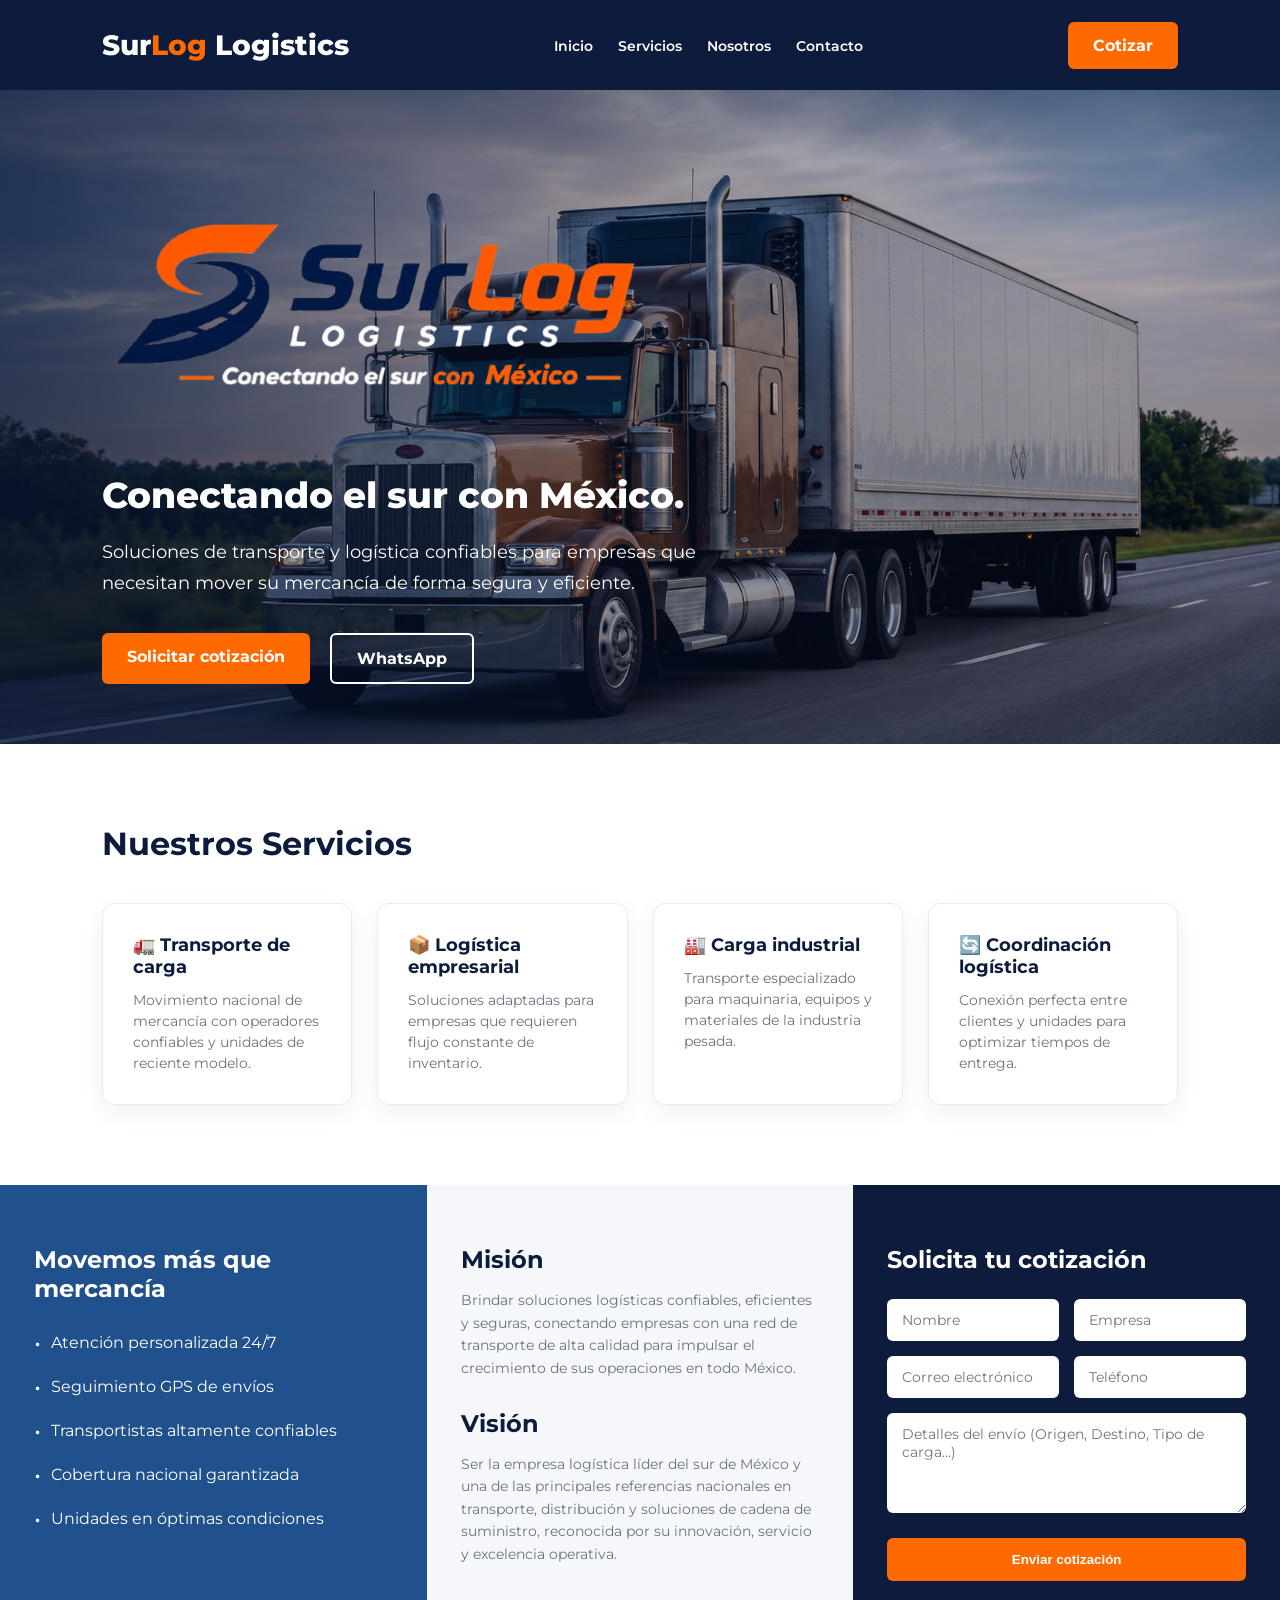
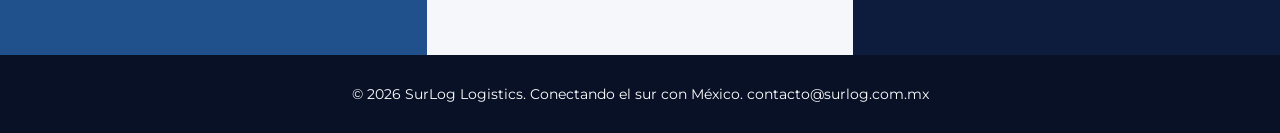
==== index.html @ a4aa4a28 "Update index.html" ====
<!DOCTYPE html>
<html lang="es">
<head>
<meta charset="UTF-8">
<meta name="viewport" content="width=device-width, initial-scale=1.0">
<title>SurLog Logistics</title>
<link rel="icon" type="image/png" href="./IMG_5082.png?v=3>
<link rel="preconnect" href="https://fonts.googleapis.com">
<link rel="preconnect" href="https://fonts.gstatic.com" crossorigin>
<link href="https://fonts.googleapis.com/css2?family=Montserrat:wght@400;500;600;700;800&family=Montserrat+Alternates:wght@500;700&display=swap" rel="stylesheet">

<style>
/* =========================
   VARIABLES CORPORATIVAS
========================= */
:root {
    --azul: #0D1B3D;
    --azul-claro: #21518C; /* Para la columna izquierda inferior */
    --naranja: #FF6A00;
    --gris: #6B7280;
    --gris-fondo: #F5F7FA;
    --blanco: #FFFFFF;
}

* {
    margin: 0;
    padding: 0;
    box-sizing: border-box;
}

html {
    scroll-behavior: smooth;
}

body {
    font-family: 'Montserrat', sans-serif;
    color: var(--azul);
    background: var(--gris-fondo);
}

a {
    text-decoration: none;
}

/* ================= HEADER ================= */
header {
    height: 90px;
    background: var(--azul);
    display: flex;
    align-items: center;
    justify-content: space-between;
    padding: 0 8%;
    position: sticky;
    top: 0;
    z-index: 1000;
}

.logo {
    color: white;
    font-size: 28px;
    font-weight: 800;
}

.logo span {
    color: var(--naranja);
}

nav ul {
    display: flex;
    gap: 25px;
    list-style: none;
}

nav a {
    color: white;
    font-size: 14px;
    font-weight: 600;
    transition: color 0.3s;
}

nav a:hover {
    color: var(--naranja);
}

.btn {
    background: var(--naranja);
    color: white;
    padding: 14px 25px;
    border-radius: 6px;
    font-weight: 700;
    border: none;
    cursor: pointer;
    transition: background 0.3s ease;
}

.btn:hover {
    background: #e65f00;
}

.btn-outline {
    border: 2px solid white;
    color: white;
    padding: 14px 25px;
    border-radius: 6px;
    font-weight: 700;
    transition: background 0.3s, color 0.3s;
}

.btn-outline:hover {
    background: white;
    color: var(--azul);
}

/* ================= HERO ================= */
.hero{ min-height: 500px; 
   display: flex;
   align-items: center;
   padding: 60px 8%;
   background: 
   linear-gradient(to right, rgba(13,27,61,.55), 
   rgba(13,27,61,.20)), url("camion.png.png"); 
   background-size: cover; 
   background-position: 45% center; 
   background-repeat: no-repeat; 
}

.hero-content {
    max-width: 650px;
   PADDING-TOP: 0;
}

.hero-logo-img {
    width: 560px;
    max-width: 100%;
    height: auto;
    margin-bottom: 25px;
    display: block;
}

.hero-content{
    max-width:600px;
    padding-top:20px;
}
   
.hero h1 {
    font-size: 35.5px; /* Antes 48px */
    color: #fff;
    line-height: 1.2;
    margin-bottom: 20px;
    font-weight: 800;
}

.hero p {
    color: #fff;
    font-size: 18px;   /* Antes era 18px */
    line-height: 1.7;
    margin-bottom: 35px;
    max-width: 600px;  /* Evita que el texto quede demasiado largo */
}

.botones {
    display: flex;
    gap: 20px;
}

/* ================= SERVICIOS ================= */
.seccion-servicios {
    padding: 80px 8%;
    background: white;
}

.seccion-servicios h2 {
    font-size: 32px;
    margin-bottom: 40px;
}

.servicios {
    display: grid;
    grid-template-columns: repeat(4, 1fr);
    gap: 25px;
}

.card {
    padding: 30px;
    background: white;
    border-radius: 12px;
    box-shadow: 0 8px 25px rgba(0,0,0,.06);
    transition: transform .3s;
    border: 1px solid #eaeaea;
}

.card:hover {
    transform: translateY(-5px);
}

.card h3 {
    margin-bottom: 12px;
    font-size: 18px;
}

.card p {
    font-size: 14px;
    color: var(--gris);
    line-height: 1.5;
}

/* ================= TRES COLUMNAS INFERIORES ================= */
.info-grid {
    display: grid;
    grid-template-columns: 1fr 1fr 1fr;
    max-width: 100%;
}

/* Columna Izquierda (Confianza) */
.col-confianza {
    background: var(--azul-claro);
    color: white;
    padding: 60px 8%;
}

.col-confianza h3 {
    font-size: 24px;
    margin-bottom: 25px;
}

.col-confianza ul {
    list-style: none;
}

.col-confianza li {
    font-size: 16px;
    margin-bottom: 15px;
    display: flex;
    align-items: center;
    gap: 10px;
}

.col-confianza li::before {
    content: '•';
    color: white;
    font-size: 24px;
}

/* Columna Centro (Misión y Visión) */
.col-mision {
    background: var(--gris-fondo);
    padding: 60px 8%;
}

.col-mision h3 {
    font-size: 24px;
    margin-bottom: 15px;
    color: var(--azul);
}

.col-mision p {
    font-size: 14px;
    color: var(--gris);
    line-height: 1.6;
    margin-bottom: 30px;
}

/* Columna Derecha (Formulario) */
.col-formulario {
    background: var(--azul);
    color: white;
    padding: 60px 8%;
}

.col-formulario h3 {
    font-size: 24px;
    margin-bottom: 25px;
}

form {
    display: grid;
    gap: 15px;
}

.form-row {
    display: grid;
    grid-template-columns: 1fr 1fr;
    gap: 15px;
}

input, textarea {
    padding: 12px 15px;
    border: none;
    border-radius: 6px;
    font-family: inherit;
    font-size: 14px;
    width: 100%;
}

textarea {
    min-height: 100px;
    resize: vertical;
}

.col-formulario .btn {
    width: 100%;
    margin-top: 10px;
}

/* ================= FOOTER ================= */
footer {
    background: #081126;
    color: white;
    padding: 30px 8%;
    text-align: center;
    font-size: 14px;
}

/* ================= MOVIL ================= */
@media(max-width: 1024px){
    .info-grid {
        grid-template-columns: 1fr;
    }
    .servicios {
        grid-template-columns: 1fr 1fr;
    }
}

@media(max-width: 768px){
    header {
        flex-direction: column;
        height: auto;
        padding: 20px;
    }
    nav ul {
        margin: 20px 0;
        flex-wrap: wrap;
        justify-content: center;
    }
    .hero h1 {
        font-size: 36px;
    }
    .hero-logo-img {
        max-width: 250px;
    }
    .botones {
        flex-direction: column;
    }
    .servicios {
        grid-template-columns: 1fr;
    }
    .form-row {
        grid-template-columns: 1fr;
    }
}
</style>
</head>

<body>

<header>
    <div class="logo">
        Sur<span>Log</span> Logistics
    </div>
    <nav>
        <ul>
            <li><a href="#inicio">Inicio</a></li>
            <li><a href="#servicios">Servicios</a></li>
            <li><a href="#nosotros">Nosotros</a></li>
            <li><a href="#contacto">Contacto</a></li>
        </ul>
    </nav>
    <a href="#contacto" class="btn">Cotizar</a>
</header>

<section class="hero" id="inicio">
    <div class="hero-content">
        <!-- AQUÍ VA TU LOGO. ASEGÚRATE DE QUE EL ARCHIVO SEA UN PNG TRANSPARENTE Y SE LLAME logo.png -->
        <img src="gtg.png" alt="SurLog Logistics Logo" class="hero-logo-img">
        
        <h1>Conectando el sur con México.</h1>
        <p>Soluciones de transporte y logística confiables para empresas que necesitan mover su mercancía de forma segura y eficiente.</p>
        <div class="botones">
            <a class="btn" href="#contacto">Solicitar cotización</a>
            <a class="btn-outline" href="https://wa.me/529932814109" target="_blank">WhatsApp</a>
        </div>
    </div>
</section>

<section class="seccion-servicios" id="servicios">
    <h2>Nuestros Servicios</h2>
    <div class="servicios">
        <div class="card">
            <h3>🚛 Transporte de carga</h3>
            <p>Movimiento nacional de mercancía con operadores confiables y unidades de reciente modelo.</p>
        </div>
        <div class="card">
            <h3>📦 Logística empresarial</h3>
            <p>Soluciones adaptadas para empresas que requieren flujo constante de inventario.</p>
        </div>
        <div class="card">
            <h3>🏭 Carga industrial</h3>
            <p>Transporte especializado para maquinaria, equipos y materiales de la industria pesada.</p>
        </div>
        <div class="card">
            <h3>🔄 Coordinación logística</h3>
            <p>Conexión perfecta entre clientes y unidades para optimizar tiempos de entrega.</p>
        </div>
    </div>
</section>

<!-- SECCIÓN INFERIOR 3 COLUMNAS -->
<section class="info-grid" id="nosotros">
    
    <!-- Columna 1: Confianza -->
    <div class="col-confianza">
        <h3>Movemos más que mercancía</h3>
        <ul>
            <li>Atención personalizada 24/7</li>
            <li>Seguimiento GPS de envíos</li>
            <li>Transportistas altamente confiables</li>
            <li>Cobertura nacional garantizada</li>
            <li>Unidades en óptimas condiciones</li>
        </ul>
    </div>

    <!-- Columna 2: Misión y Visión -->
    <div class="col-mision">
        <h3>Misión</h3>
        <p>Brindar soluciones logísticas confiables, eficientes y seguras, conectando empresas con una red de transporte de alta calidad para impulsar el crecimiento de sus operaciones en todo México.</p>
        
        <h3>Visión</h3>
        <p>Ser la empresa logística líder del sur de México y una de las principales referencias nacionales en transporte, distribución y soluciones de cadena de suministro, reconocida por su innovación, servicio y excelencia operativa.</p>
    </div>

    <!-- Columna 3: Formulario -->
    <div class="col-formulario" id="contacto">
        <h3>Solicita tu cotización</h3>
        <form action="https://formsubmit.co/cotizaciones@surlog.com.mx" method="POST">
         <input type="hidden" name="_subject" value="Nueva cotización SurLog Logistics">
         <input type="hidden" name="_captcha" value="false">
         <input type="hidden" name="_template" value="table">
         <input type="hidden" name="_next" value="https://surlog.com.mx">
            <div class="form-row">
            
            <input type="text" name="Nombre" placeholder="Nombre" required>
            <input type="text" name="Empresa" placeholder="Empresa">
            <input type="email" name="Correo" placeholder="Correo electrónico" required>
            <input type="tel" name="Telefono" placeholder="Teléfono">
            </div>
            
            <textarea
            name="Detalles"
            placeholder="Detalles del envío (Origen, Destino, Tipo de carga...)"
            required></textarea>
            <button class="btn" type="submit">
             Enviar cotización
            </button>
        </form>
    </div>

</section>

<footer>
    <p>© 2026 SurLog Logistics. Conectando el sur con México. contacto@surlog.com.mx</p>
</footer>

</body>
</html>
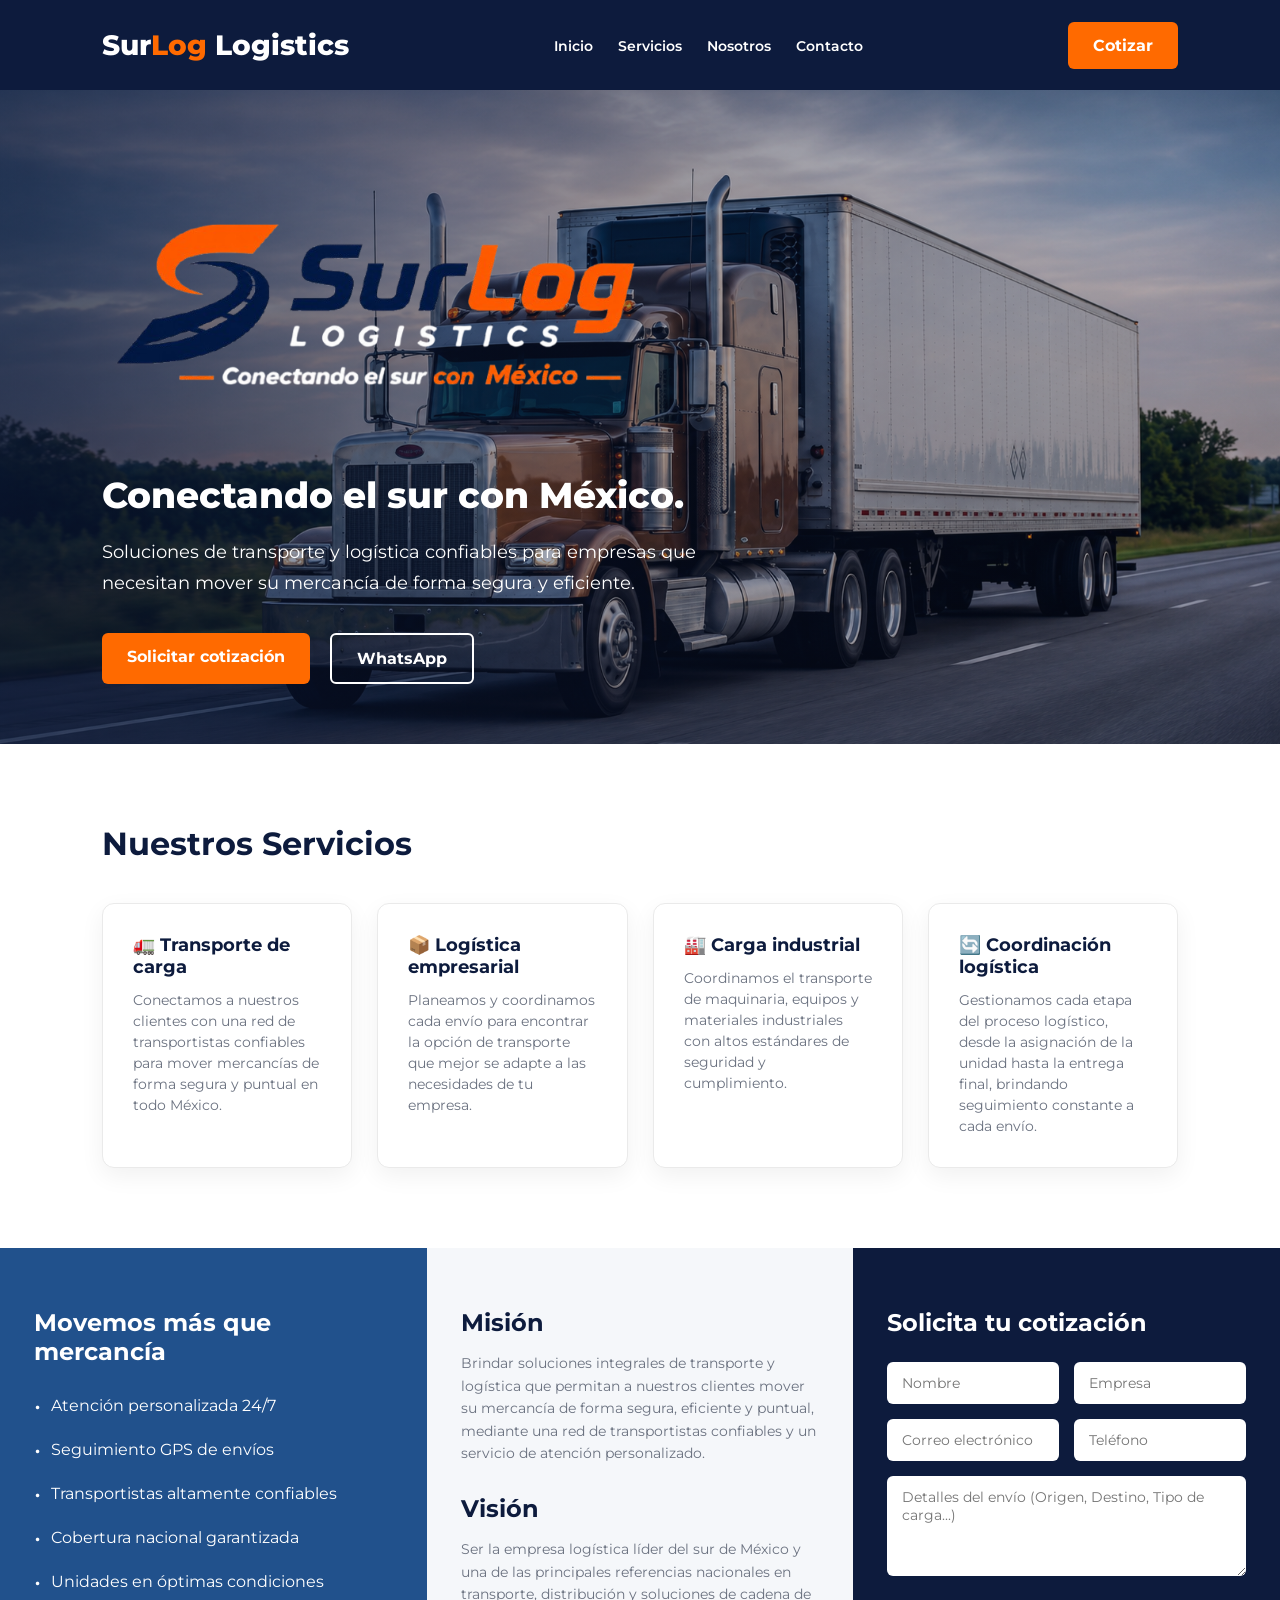
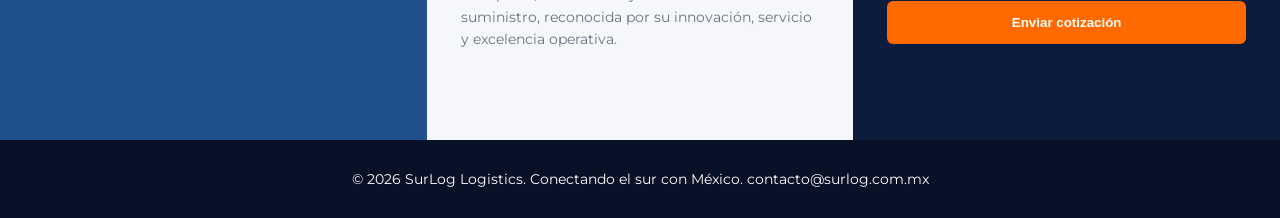
==== commit b1f2affc: "Update index.html" ====
--- a/index.html
+++ b/index.html
@@ -112,7 +112,7 @@
 }
 
 /* ================= HERO ================= */
-.hero{ min-height: 500px; 
+.hero{ min-height: 400px; 
    display: flex;
    align-items: center;
    padding: 60px 8%;
@@ -387,19 +387,19 @@
     <div class="servicios">
         <div class="card">
             <h3>🚛 Transporte de carga</h3>
-            <p>Movimiento nacional de mercancía con operadores confiables y unidades de reciente modelo.</p>
+            <p>Conectamos a nuestros clientes con una red de transportistas confiables para mover mercancías de forma segura y puntual en todo México.</p>
         </div>
         <div class="card">
             <h3>📦 Logística empresarial</h3>
-            <p>Soluciones adaptadas para empresas que requieren flujo constante de inventario.</p>
+            <p>Planeamos y coordinamos cada envío para encontrar la opción de transporte que mejor se adapte a las necesidades de tu empresa.</p>
         </div>
         <div class="card">
             <h3>🏭 Carga industrial</h3>
-            <p>Transporte especializado para maquinaria, equipos y materiales de la industria pesada.</p>
+            <p>Coordinamos el transporte de maquinaria, equipos y materiales industriales con altos estándares de seguridad y cumplimiento.</p>
         </div>
         <div class="card">
             <h3>🔄 Coordinación logística</h3>
-            <p>Conexión perfecta entre clientes y unidades para optimizar tiempos de entrega.</p>
+            <p>Gestionamos cada etapa del proceso logístico, desde la asignación de la unidad hasta la entrega final, brindando seguimiento constante a cada envío.</p>
         </div>
     </div>
 </section>
@@ -422,10 +422,15 @@
     <!-- Columna 2: Misión y Visión -->
     <div class="col-mision">
         <h3>Misión</h3>
-        <p>Brindar soluciones logísticas confiables, eficientes y seguras, conectando empresas con una red de transporte de alta calidad para impulsar el crecimiento de sus operaciones en todo México.</p>
+        <p>Brindar soluciones integrales de transporte y logística que permitan a nuestros 
+           clientes mover su mercancía de forma segura, eficiente y puntual,
+           mediante una red de transportistas confiables y un servicio de atención personalizado.</p>
         
         <h3>Visión</h3>
-        <p>Ser la empresa logística líder del sur de México y una de las principales referencias nacionales en transporte, distribución y soluciones de cadena de suministro, reconocida por su innovación, servicio y excelencia operativa.</p>
+        <p>Ser la empresa logística líder del sur de México y una de las
+           principales referencias nacionales en transporte,
+           distribución y soluciones de cadena de suministro, 
+           reconocida por su innovación, servicio y excelencia operativa.</p>
     </div>
 
     <!-- Columna 3: Formulario -->
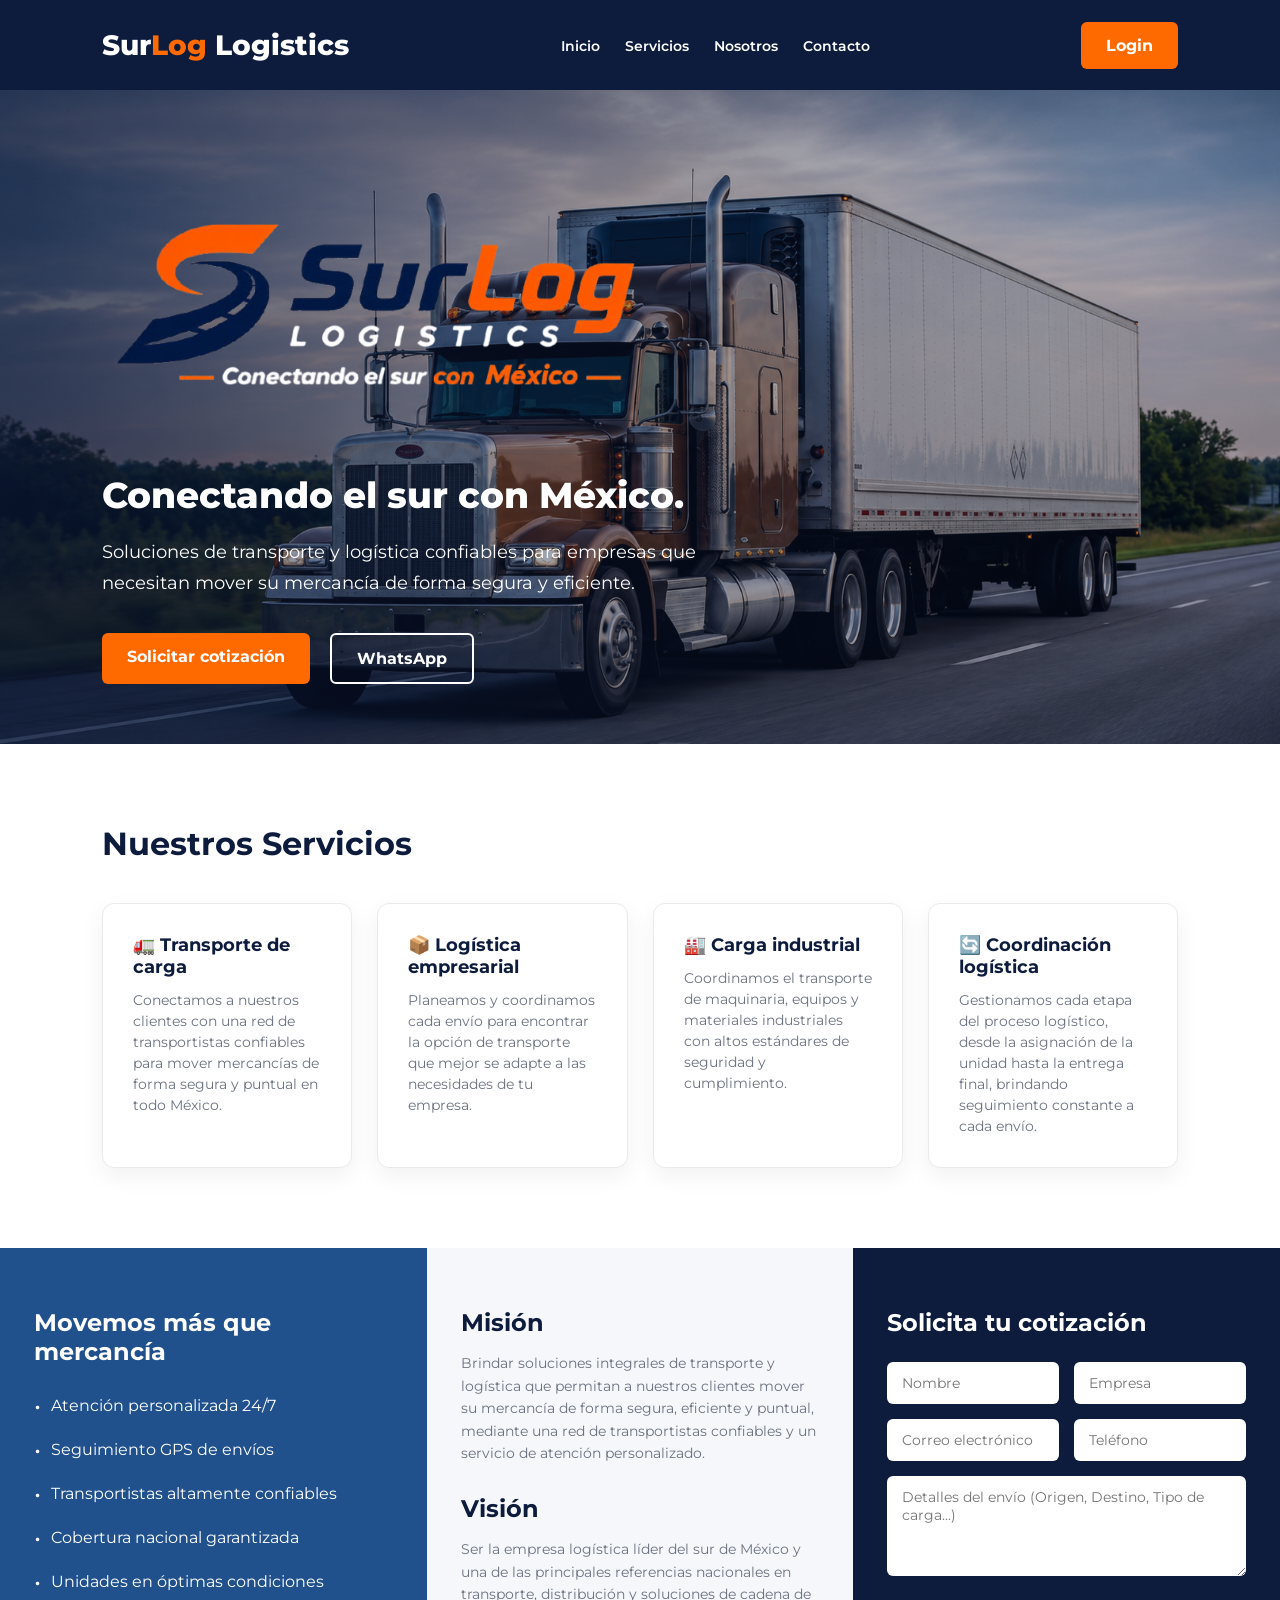
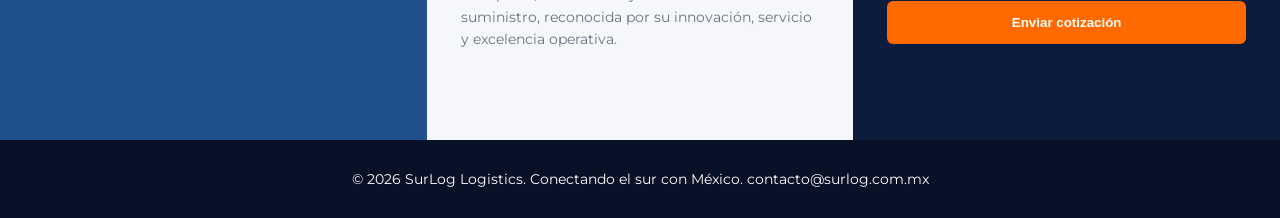
==== commit 5d59e1f4: "Actualizar index.html" ====
--- a/index.html
+++ b/index.html
@@ -365,7 +365,7 @@
             <li><a href="#contacto">Contacto</a></li>
         </ul>
     </nav>
-    <a href="#contacto" class="btn">Cotizar</a>
+    <a href="/portal" class="btn">Login </a>
 </header>
 
 <section class="hero" id="inicio">
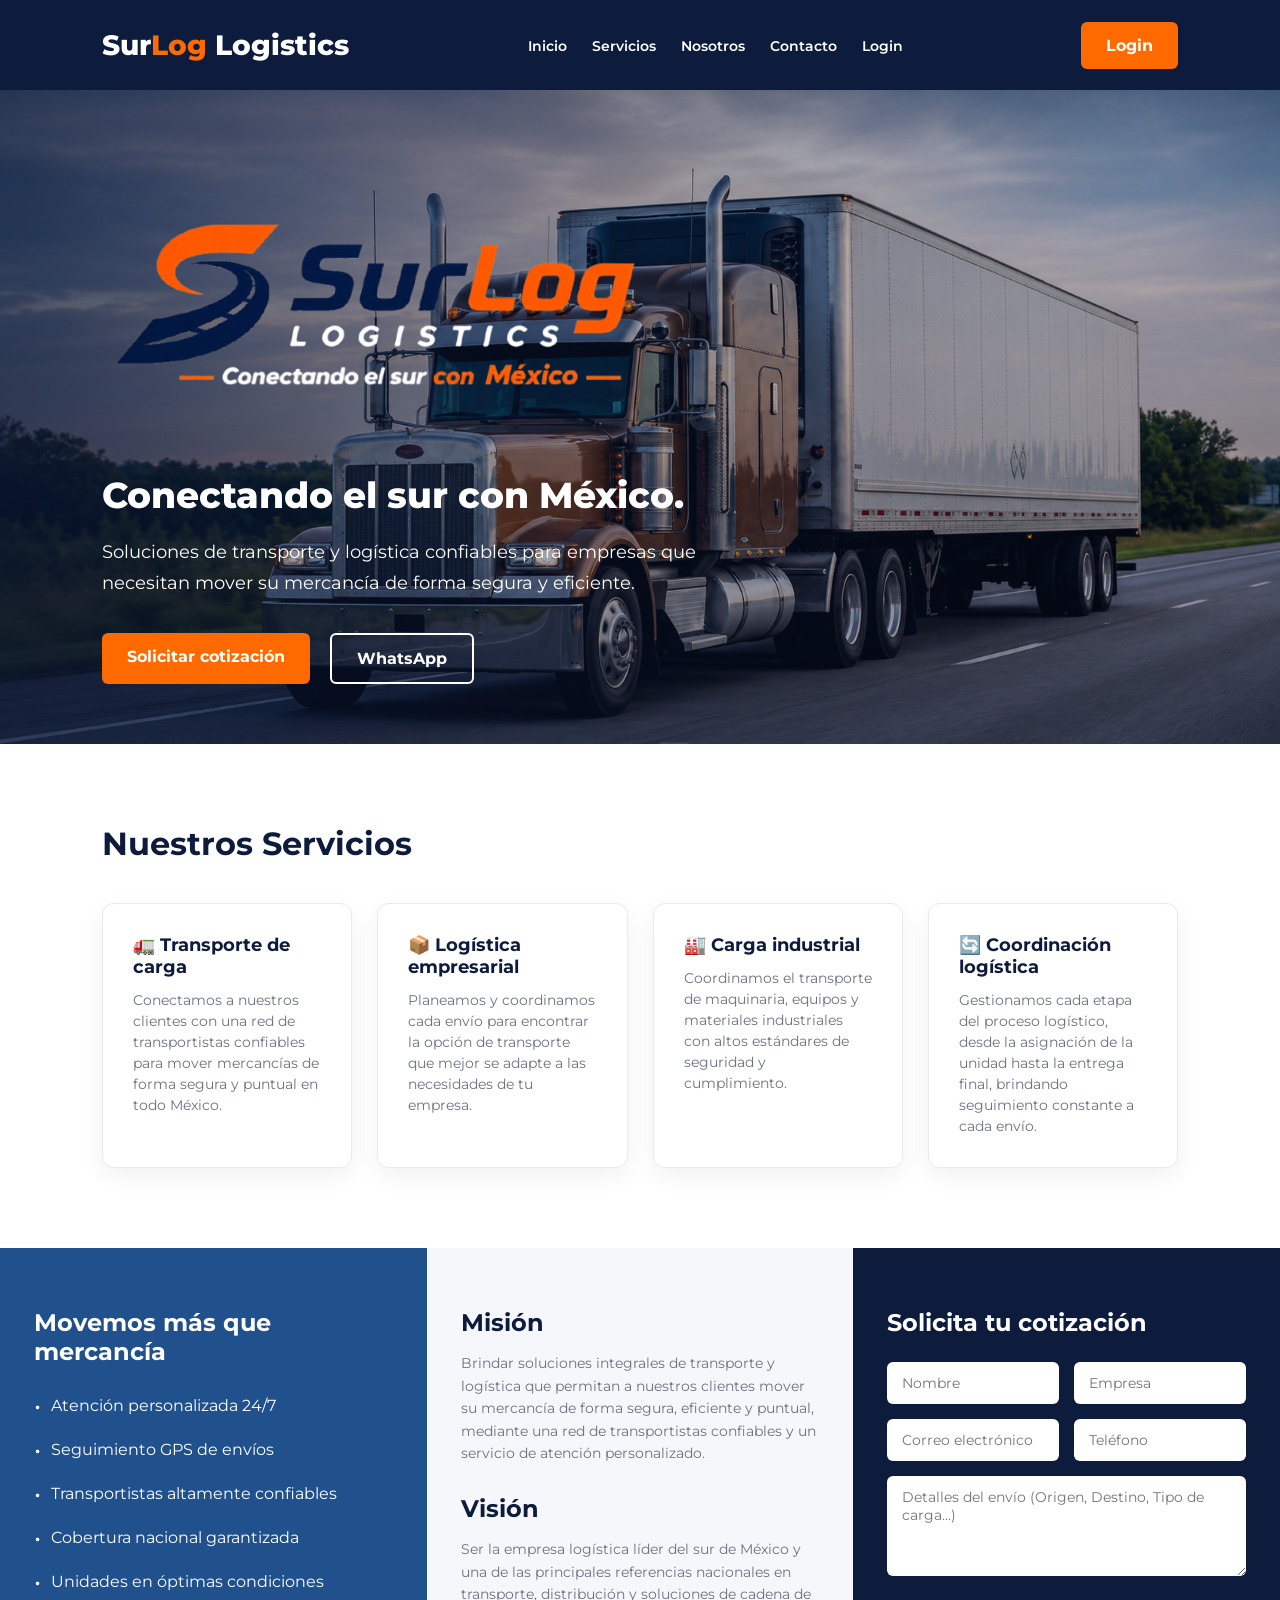
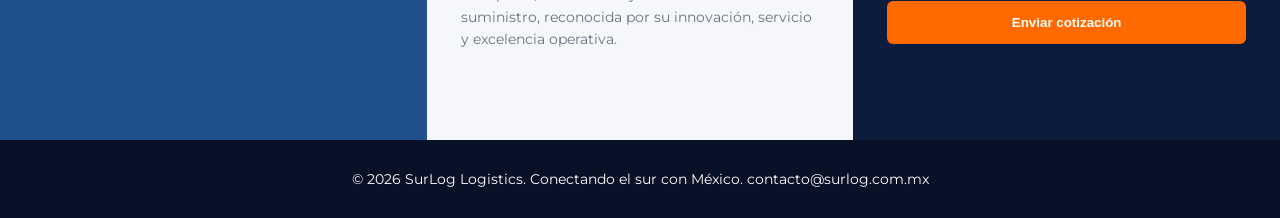
==== commit 8e387b59: "Actualizar index.html" ====
--- a/index.html
+++ b/index.html
@@ -10,6 +10,76 @@
 <link href="https://fonts.googleapis.com/css2?family=Montserrat:wght@400;500;600;700;800&family=Montserrat+Alternates:wght@500;700&display=swap" rel="stylesheet">
 
 <style>
+
+/*=========================
+MENU HAMBURGUESA
+=========================*/
+
+.menu-toggle{
+    display:none;
+    background:transparent;
+    border:none;
+    color:white;
+    font-size:32px;
+    cursor:pointer;
+}
+
+/* CELULAR */
+
+@media(max-width:768px){
+
+header{
+    flex-direction:row;
+    justify-content:space-between;
+    padding:15px 20px;
+}
+
+.menu-toggle{
+    display:block;
+}
+
+nav ul{
+    display:none;
+    position:absolute;
+    top:90px;
+    left:0;
+    width:100%;
+    background:#0D1B3D;
+    flex-direction:column;
+    text-align:center;
+    padding:20px 0;
+    gap:20px;
+    animation:menu .3s ease;
+}
+
+nav ul.active{
+    display:flex;
+}
+
+nav a{
+    font-size:18px;
+}
+
+.btn{
+    display:none;
+}
+
+}
+
+@keyframes menu{
+
+from{
+    opacity:0;
+    transform:translateY(-15px);
+}
+
+to{
+    opacity:1;
+    transform:translateY(0);
+}
+
+}
+
 /* =========================
    VARIABLES CORPORATIVAS
 ========================= */
@@ -358,12 +428,19 @@
         Sur<span>Log</span> Logistics
     </div>
     <nav>
-        <ul>
-            <li><a href="#inicio">Inicio</a></li>
-            <li><a href="#servicios">Servicios</a></li>
-            <li><a href="#nosotros">Nosotros</a></li>
-            <li><a href="#contacto">Contacto</a></li>
-        </ul>
+ <nav>
+    <button class="menu-toggle" id="menu-toggle">
+        ☰
+    </button>
+
+    <ul id="menu">
+        <li><a href="#inicio">Inicio</a></li>
+        <li><a href="#servicios">Servicios</a></li>
+        <li><a href="#nosotros">Nosotros</a></li>
+        <li><a href="#contacto">Contacto</a></li>
+        <li><a href="/login">Login</a></li>
+    </ul>
+</nav>
     </nav>
     <a href="/portal" class="btn">Login </a>
 </header>
@@ -464,6 +541,36 @@
 <footer>
     <p>© 2026 SurLog Logistics. Conectando el sur con México. contacto@surlog.com.mx</p>
 </footer>
-
+<script>
+
+const boton = document.getElementById("menu-toggle");
+const menu = document.getElementById("menu");
+
+boton.addEventListener("click",()=>{
+
+    menu.classList.toggle("active");
+
+    if(menu.classList.contains("active")){
+        boton.innerHTML="✕";
+    }else{
+        boton.innerHTML="☰";
+    }
+
+});
+
+//Cerrar menú al seleccionar una opción
+
+document.querySelectorAll("#menu a").forEach(link=>{
+
+    link.addEventListener("click",()=>{
+
+        menu.classList.remove("active");
+        boton.innerHTML="☰";
+
+    });
+
+});
+
+</script>
 </body>
 </html>
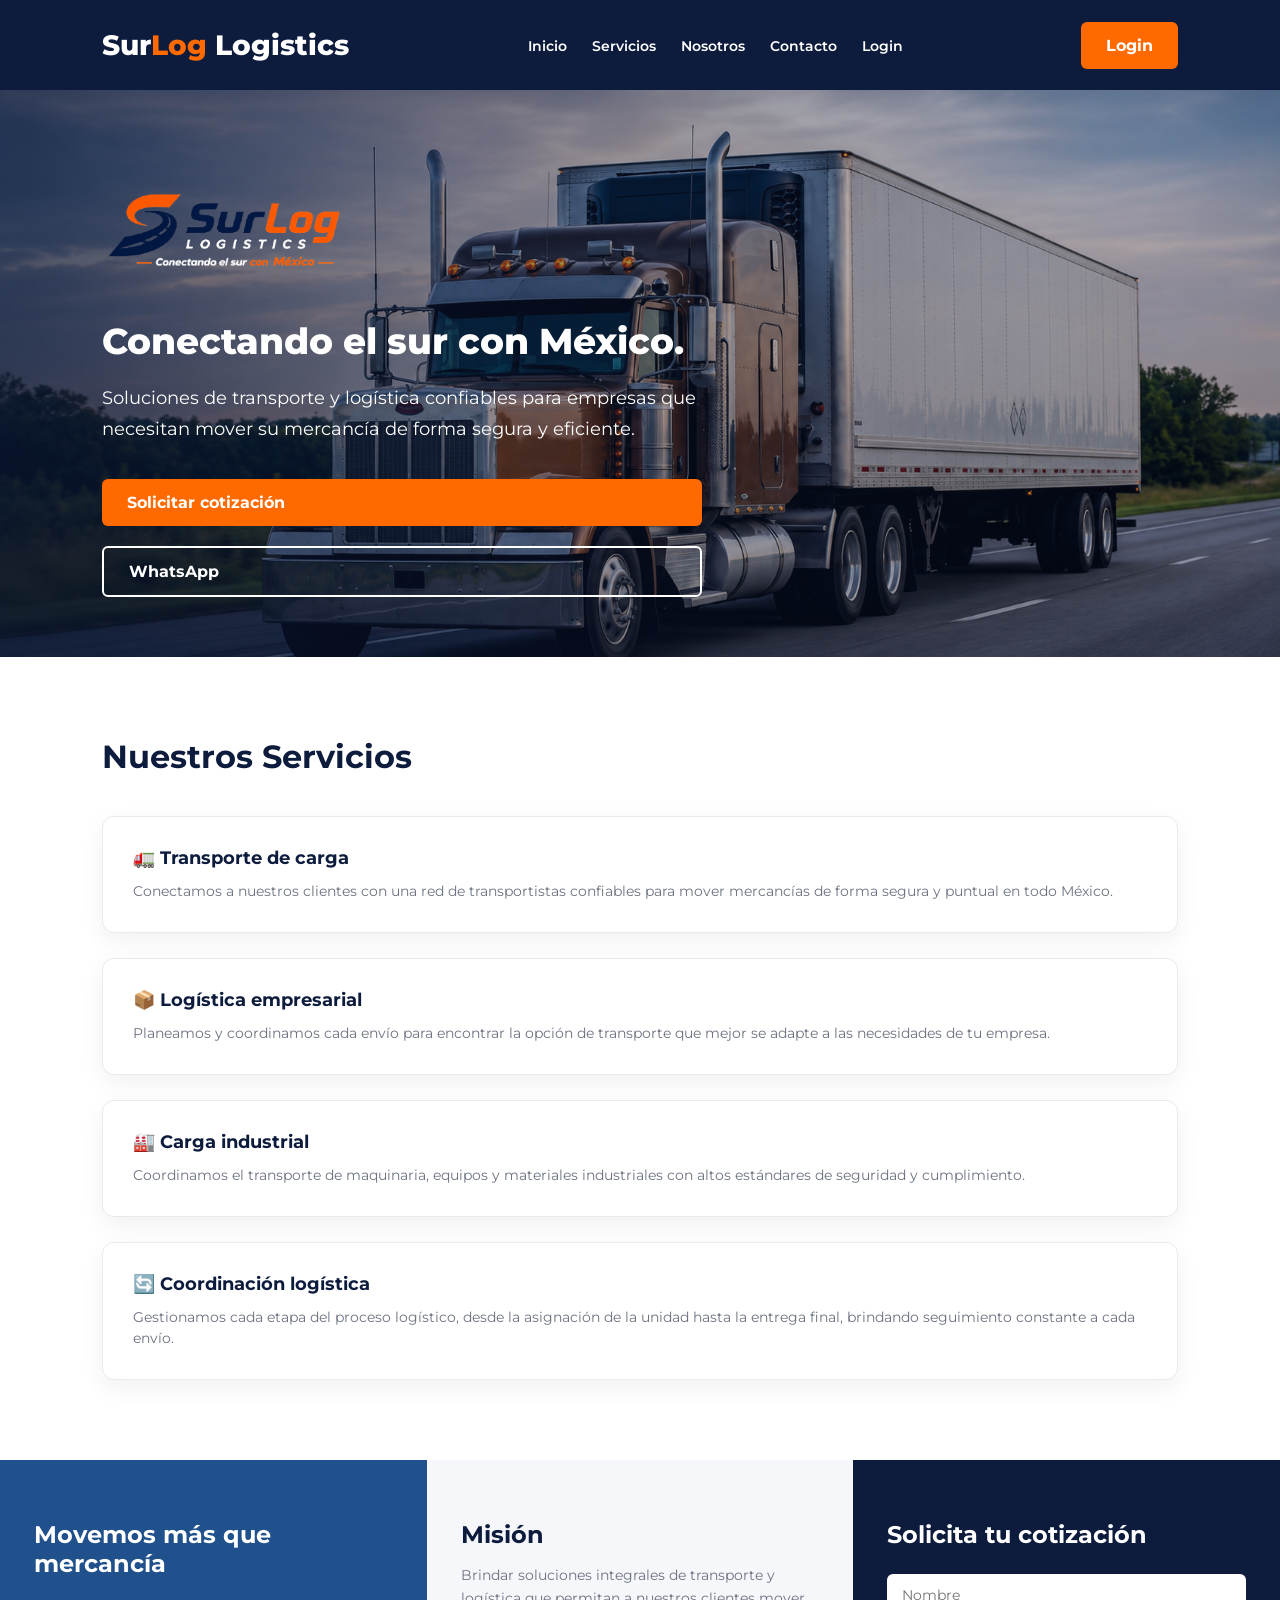
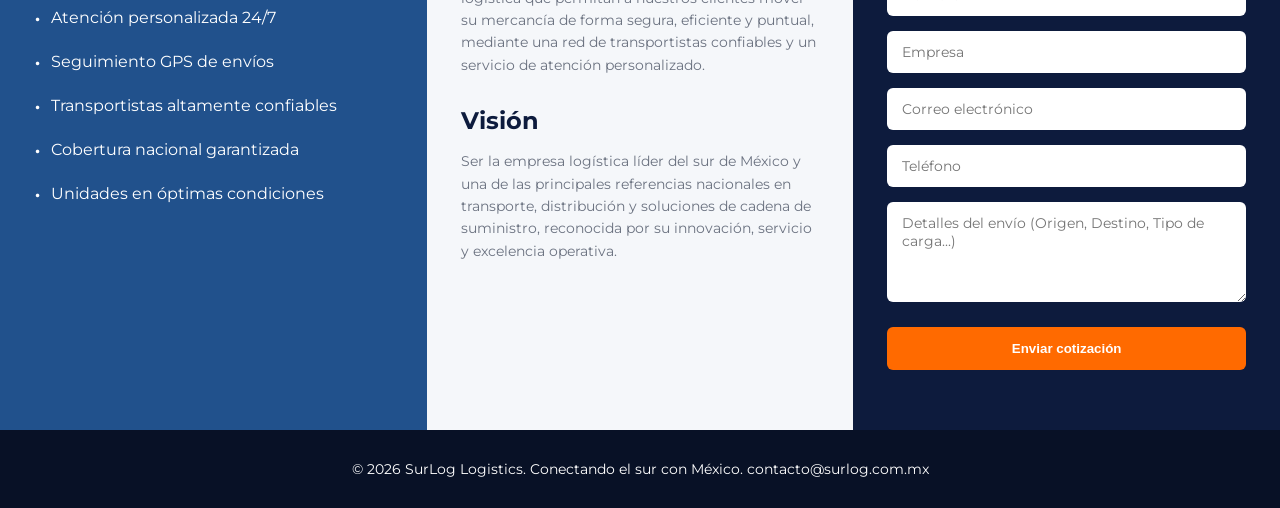
==== commit a4595d5a: "Actualizar index.html" ====
--- a/index.html
+++ b/index.html
@@ -4,7 +4,7 @@
 <meta charset="UTF-8">
 <meta name="viewport" content="width=device-width, initial-scale=1.0">
 <title>SurLog Logistics</title>
-<link rel="icon" type="image/png" href="./IMG_5082.png?v=3>
+<link rel="icon" type="image/png" href="./IMG_5082.png?v=3>"
 <link rel="preconnect" href="https://fonts.googleapis.com">
 <link rel="preconnect" href="https://fonts.gstatic.com" crossorigin>
 <link href="https://fonts.googleapis.com/css2?family=Montserrat:wght@400;500;600;700;800&family=Montserrat+Alternates:wght@500;700&display=swap" rel="stylesheet">
@@ -60,7 +60,7 @@
     font-size:18px;
 }
 
-.btn{
+header > .btn{
     display:none;
 }
 
@@ -391,17 +391,6 @@
     }
 }
 
-@media(max-width: 768px){
-    header {
-        flex-direction: column;
-        height: auto;
-        padding: 20px;
-    }
-    nav ul {
-        margin: 20px 0;
-        flex-wrap: wrap;
-        justify-content: center;
-    }
     .hero h1 {
         font-size: 36px;
     }
@@ -428,7 +417,6 @@
         Sur<span>Log</span> Logistics
     </div>
     <nav>
- <nav>
     <button class="menu-toggle" id="menu-toggle">
         ☰
     </button>
@@ -440,7 +428,6 @@
         <li><a href="#contacto">Contacto</a></li>
         <li><a href="/login">Login</a></li>
     </ul>
-</nav>
     </nav>
     <a href="/portal" class="btn">Login </a>
 </header>
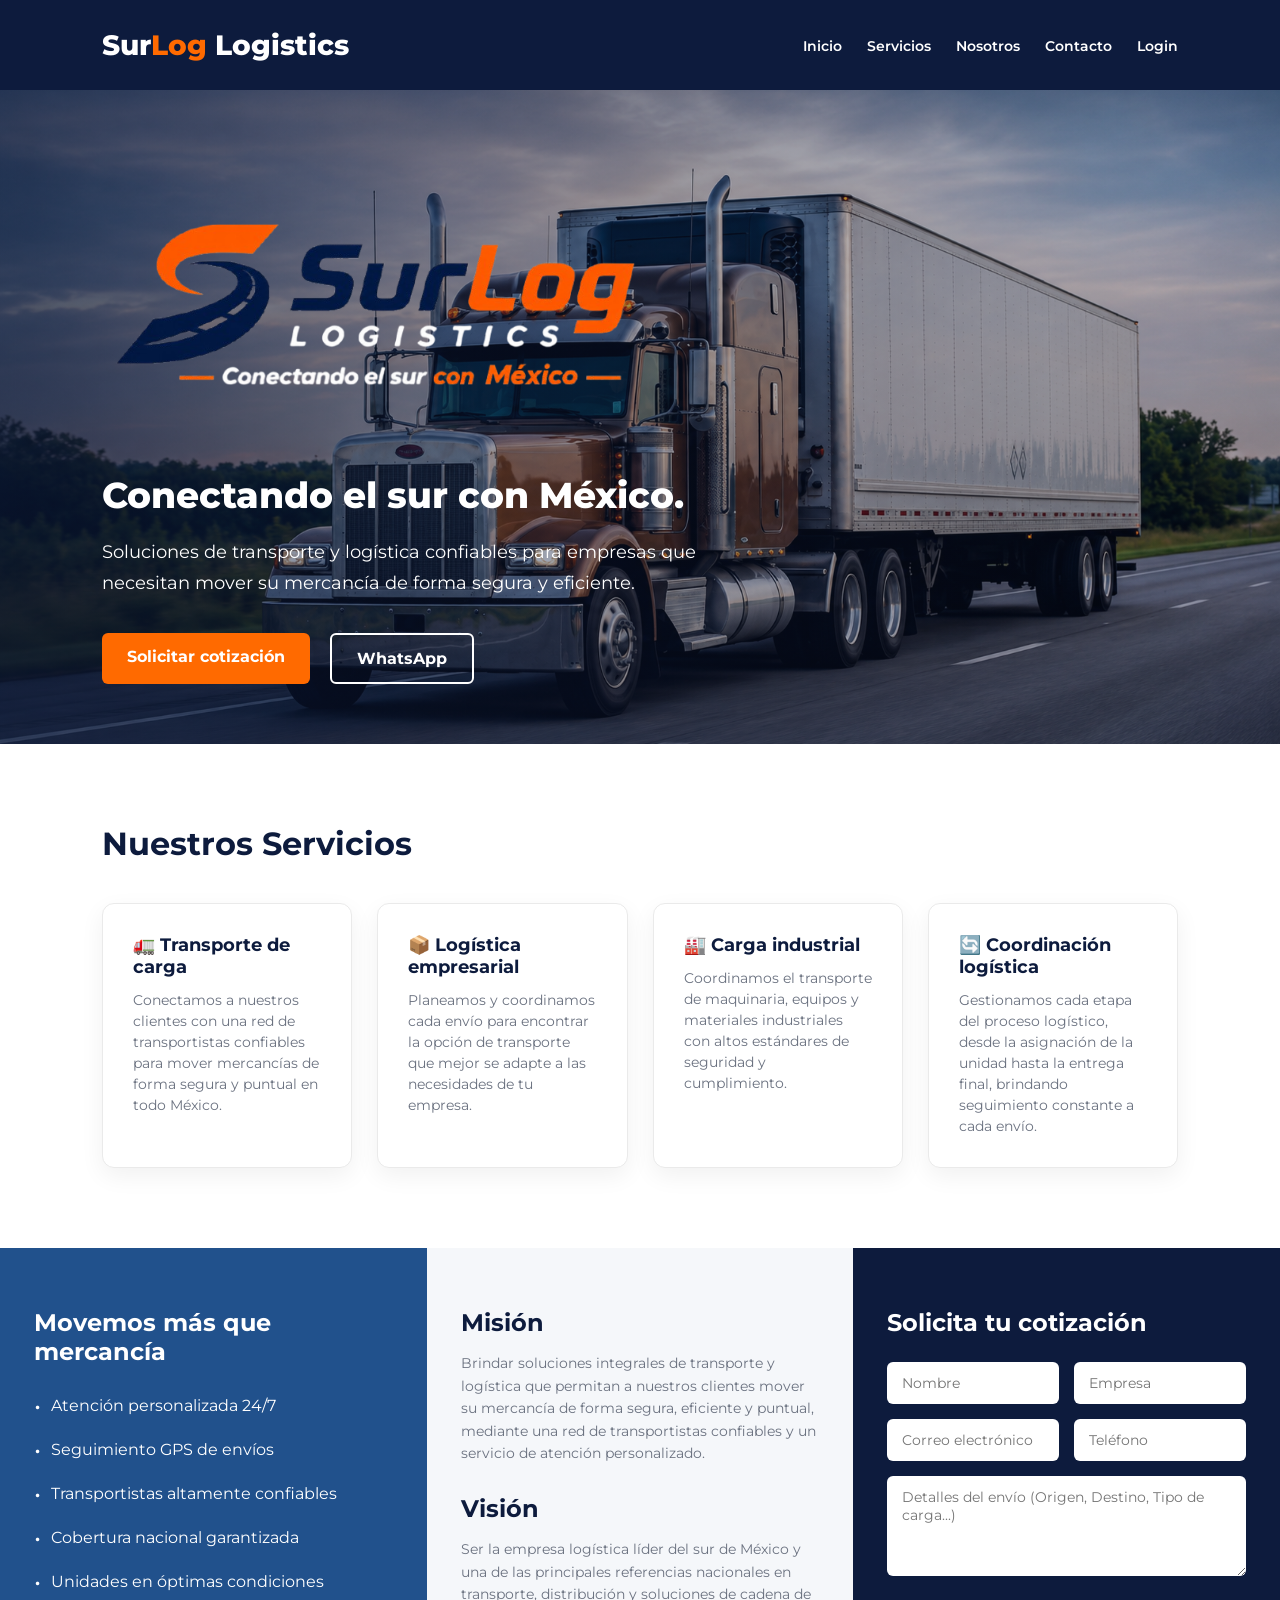
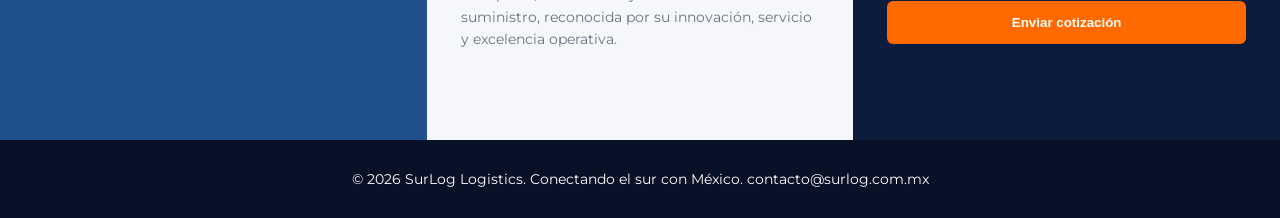
==== commit 5b7f560c: "Actualizar index.html" ====
--- a/index.html
+++ b/index.html
@@ -4,7 +4,7 @@
 <meta charset="UTF-8">
 <meta name="viewport" content="width=device-width, initial-scale=1.0">
 <title>SurLog Logistics</title>
-<link rel="icon" type="image/png" href="./IMG_5082.png?v=3>"
+<link rel="icon" type="image/png" href="./IMG_5082.png?v=3">
 <link rel="preconnect" href="https://fonts.googleapis.com">
 <link rel="preconnect" href="https://fonts.gstatic.com" crossorigin>
 <link href="https://fonts.googleapis.com/css2?family=Montserrat:wght@400;500;600;700;800&family=Montserrat+Alternates:wght@500;700&display=swap" rel="stylesheet">
@@ -28,32 +28,36 @@
 
 @media(max-width:768px){
 
-header{
-    flex-direction:row;
-    justify-content:space-between;
-    padding:15px 20px;
-}
-
 .menu-toggle{
     display:block;
 }
 
 nav ul{
-    display:none;
+
+    display:none !important;
+
     position:absolute;
     top:90px;
     left:0;
     width:100%;
     background:#0D1B3D;
+
     flex-direction:column;
+
     text-align:center;
+
     padding:20px 0;
+
     gap:20px;
-    animation:menu .3s ease;
+
 }
 
 nav ul.active{
-    display:flex;
+
+    display:flex !important;
+
+}
+
 }
 
 nav a{
@@ -389,7 +393,6 @@
     .servicios {
         grid-template-columns: 1fr 1fr;
     }
-}
 
     .hero h1 {
         font-size: 36px;
